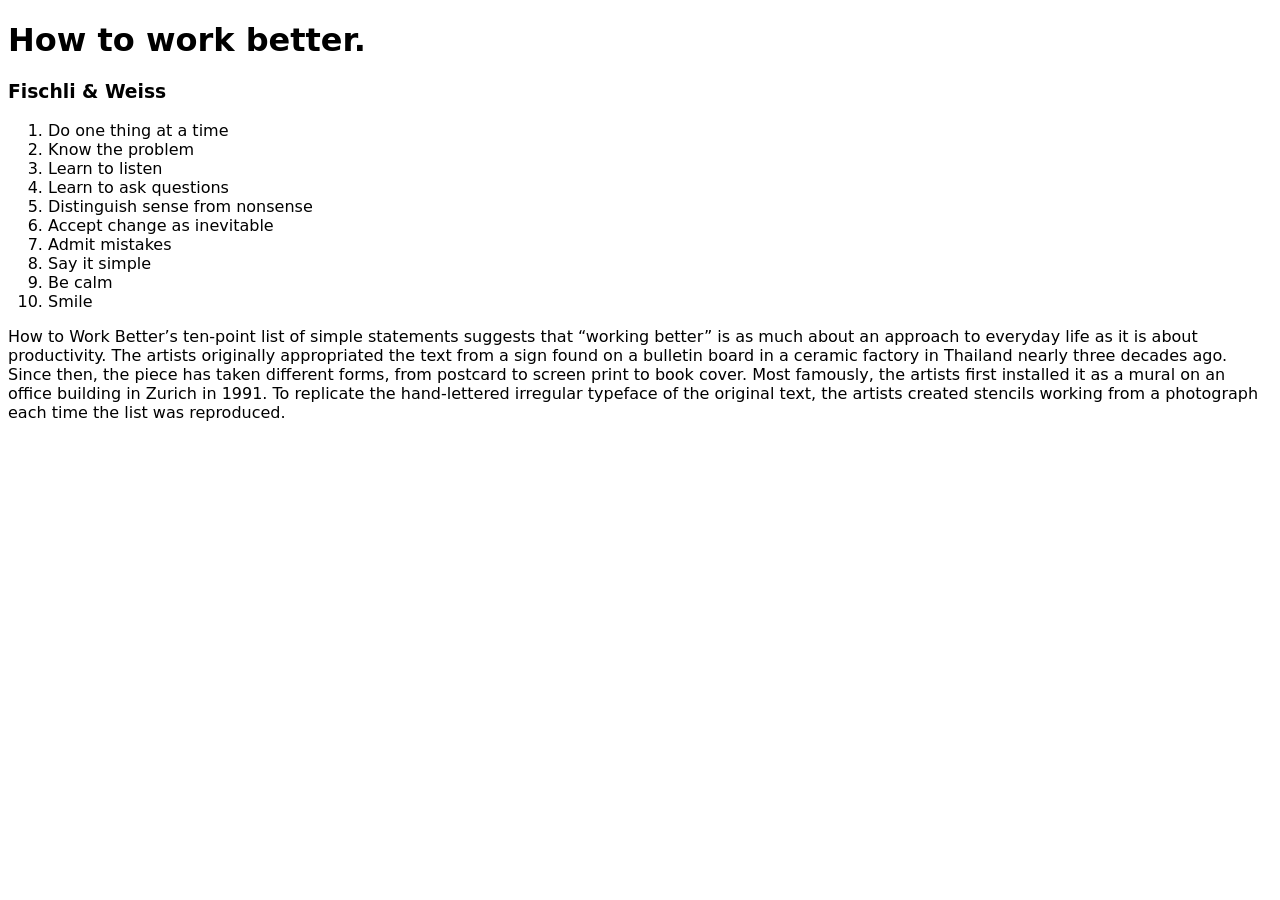
==== how-to-work-better.html @ da162c0a "version1 jsdiohfsoiud hfaiudop eh28930476 z2h7d8u9" ====
<!DOCTYPE html>
<html lang="en">
<head>
	<meta charset="UTF-8">
	<meta name="viewport" content="width=device-width, initial-scale=1.0">
	<title>How to work better.</title>
	<link rel="stylesheet" href="style.css">
</head>
<body>
	<h1>How to work better.</h1>
	<h3>Fischli & Weiss</h3>
	<ol>
		<li>Do one thing at a time</li>
		<li>Know the problem</li>
		<li>Learn to listen</li>
		<li>Learn to ask questions</li>
		<li>Distinguish sense from nonsense</li>
		<li>Accept change as inevitable</li>
		<li>Admit mistakes</li>
		<li>Say it simple</li>
		<li>Be calm</li>
		<li>Smile</li>
	</ol>
How to Work Better’s ten-point list of simple statements suggests that “working better” is as much about an approach to everyday life as it is about productivity. 
The artists originally appropriated the text from a sign found on a bulletin board in a ceramic factory in Thailand nearly three decades ago. 
Since then, the piece has taken different forms, from postcard to screen print to book cover. 
Most famously, the artists first installed it as a mural on an office building in Zurich in 1991. 
To replicate the hand-lettered irregular typeface of the original text, the artists created stencils working from a photograph each time the list was reproduced.
</body>
</html>
---- style.css ----
body {
	font-family: system-ui;
}
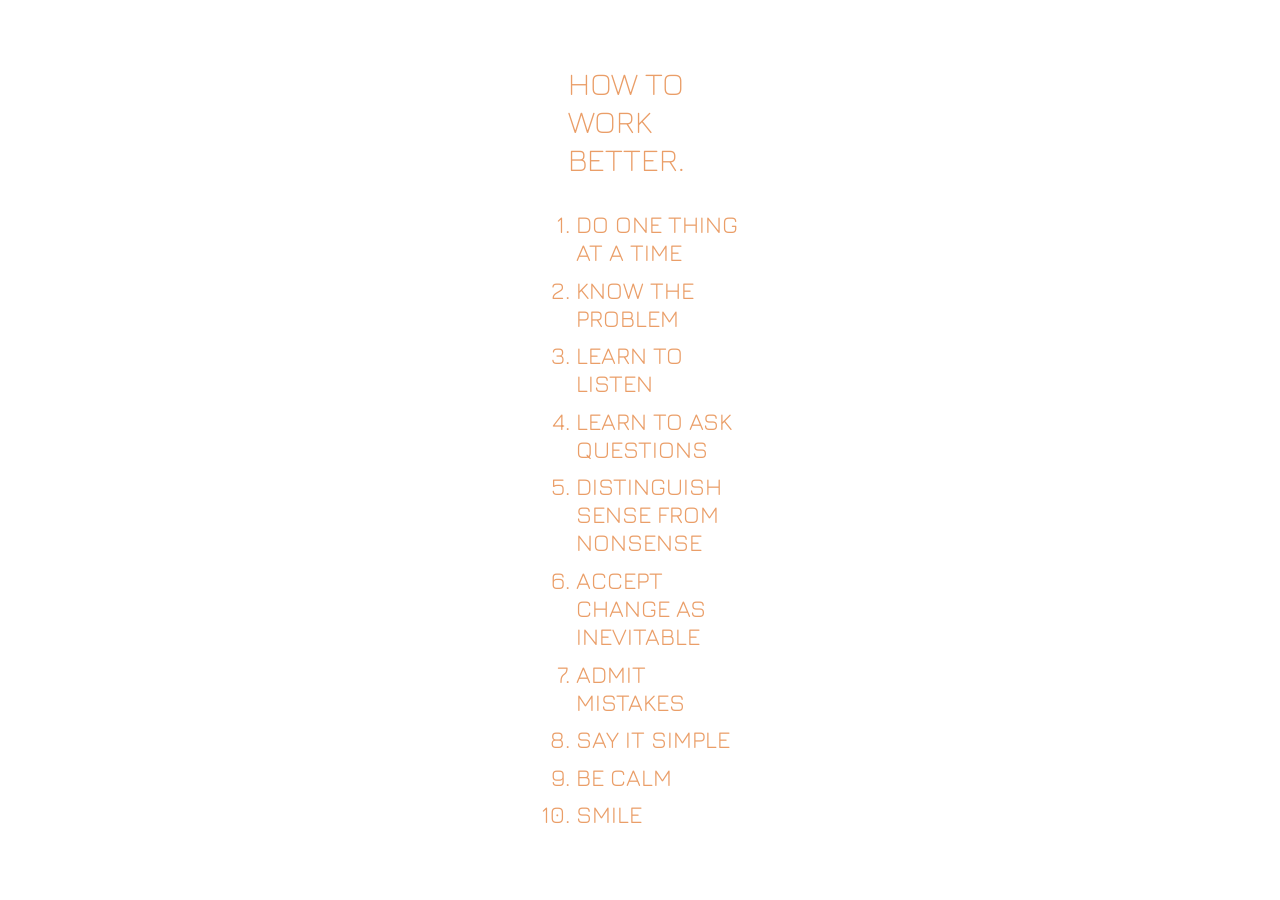
==== commit b7da5904: "asduvutzevbahjkn" ====
--- a/how-to-work-better.html
+++ b/how-to-work-better.html
@@ -5,10 +5,41 @@
 	<meta name="viewport" content="width=device-width, initial-scale=1.0">
 	<title>How to work better.</title>
 	<link rel="stylesheet" href="style.css">
+
+	<link rel="preconnect" href="https://fonts.googleapis.com">
+<link rel="preconnect" href="https://fonts.gstatic.com" crossorigin>
+<link href="https://fonts.googleapis.com/css2?family=Jura:wght@300..700&display=swap" rel="stylesheet">
 </head>
 <body>
+
+	<style>
+
+		body{
+			font-family: "Jura", sans-serif;
+			text-transform: uppercase;
+			max-width: 13rem;
+			margin:auto;
+			color: rgb(234, 158, 104);
+			
+		}
+		h1{
+			margin:2rem;
+			margin-top: 4rem;
+			font-weight: 100;
+		}
+
+		
+		li {
+			font-size:1.5rem;
+			font-weight: 400;
+			margin-bottom:0.6rem
+		}
+
+	</style>
+
+
 	<h1>How to work better.</h1>
-	<h3>Fischli & Weiss</h3>
+	
 	<ol>
 		<li>Do one thing at a time</li>
 		<li>Know the problem</li>
@@ -21,10 +52,6 @@
 		<li>Be calm</li>
 		<li>Smile</li>
 	</ol>
-How to Work Better’s ten-point list of simple statements suggests that “working better” is as much about an approach to everyday life as it is about productivity. 
-The artists originally appropriated the text from a sign found on a bulletin board in a ceramic factory in Thailand nearly three decades ago. 
-Since then, the piece has taken different forms, from postcard to screen print to book cover. 
-Most famously, the artists first installed it as a mural on an office building in Zurich in 1991. 
-To replicate the hand-lettered irregular typeface of the original text, the artists created stencils working from a photograph each time the list was reproduced.
+
 </body>
 </html>
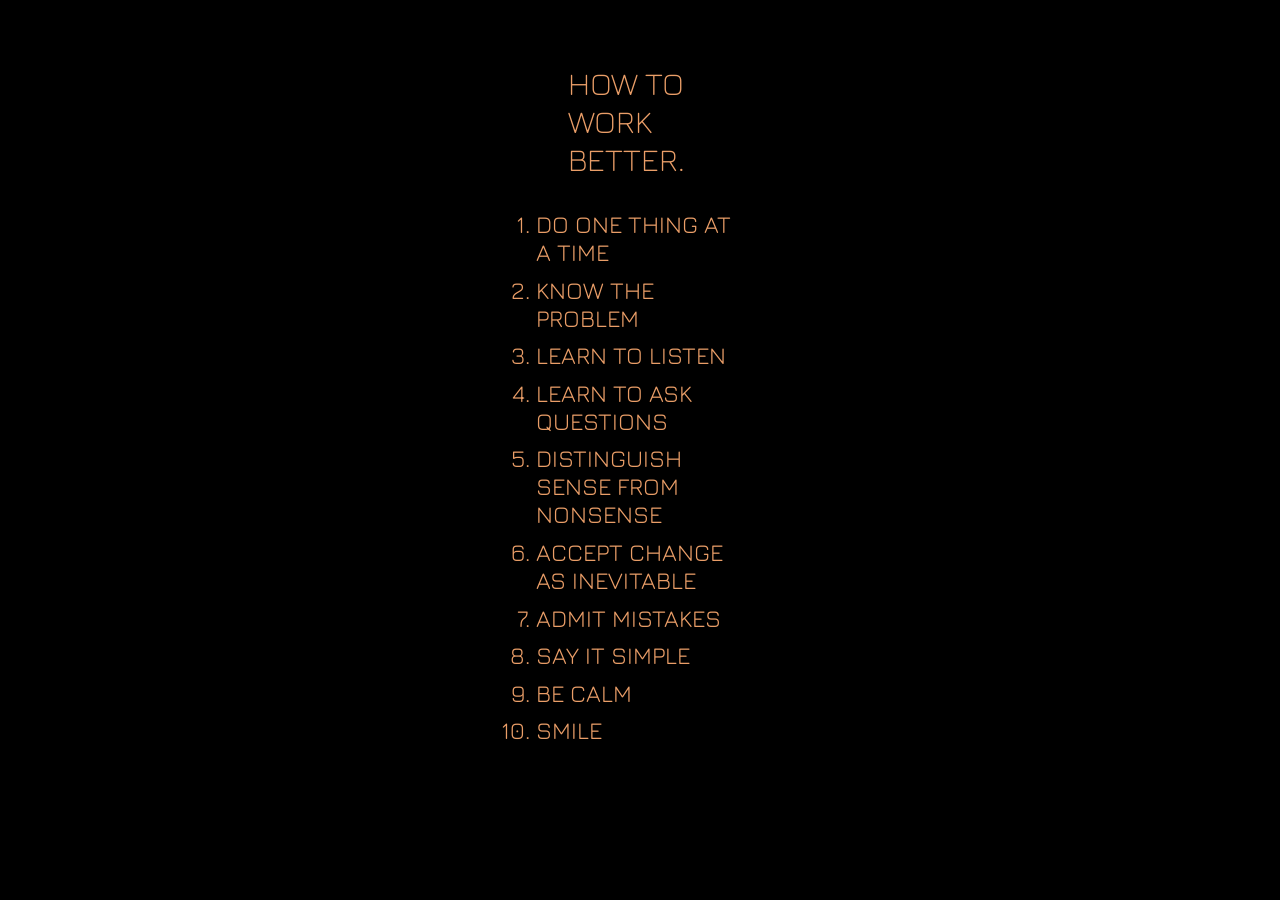
==== commit a3e48d4f: "adasdasda" ====
--- a/how-to-work-better.html
+++ b/how-to-work-better.html
@@ -20,6 +20,9 @@
 			max-width: 13rem;
 			margin:auto;
 			color: rgb(234, 158, 104);
+			border: 1px;
+			border-color: black;
+			background-color: black;
 			
 		}
 		h1{
--- a/style.css
+++ b/style.css
@@ -1,3 +1,11 @@
+/*reset*/
+
+*{
+	margin:0; padding:0;
+}
+
+
+/*typo*/
 body {
-	font-family: system-ui;
+	font-family: sys;
 }
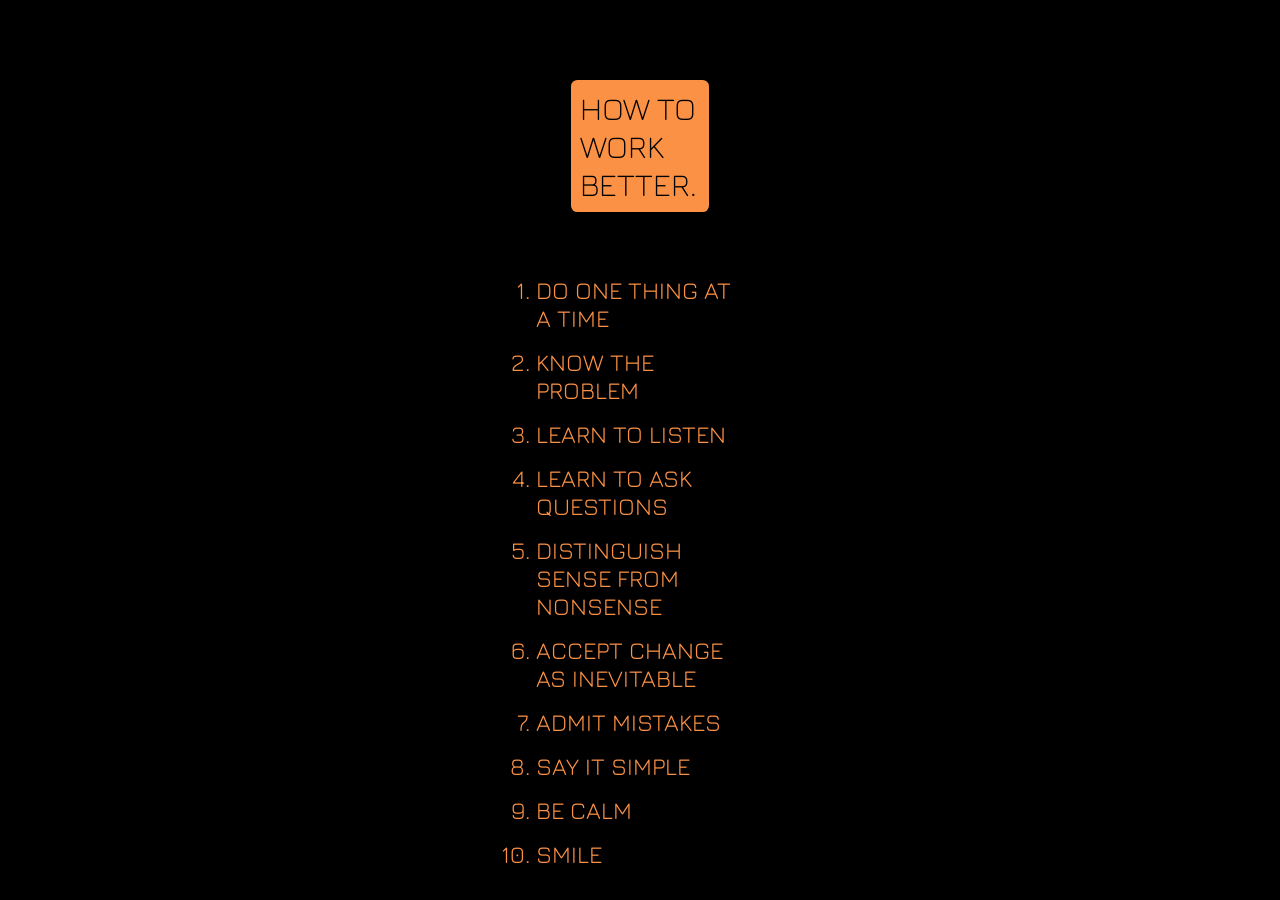
==== commit d3e51df4: "hsdvbfhjaksbdbhaiu" ====
--- a/how-to-work-better.html
+++ b/how-to-work-better.html
@@ -19,23 +19,34 @@
 			text-transform: uppercase;
 			max-width: 13rem;
 			margin:auto;
-			color: rgb(234, 158, 104);
-			border: 1px;
-			border-color: black;
+			color: rgb(251, 145, 69);
+			
 			background-color: black;
 			
 		}
 		h1{
-			margin:2rem;
-			margin-top: 4rem;
+			margin:2.2rem;
+			margin-bottom:4rem;
+			margin-top: 5rem;
 			font-weight: 100;
+			border: 1rem;
+			border-color: rgb(61, 143, 214);
+			background-color: rgb(251, 145, 69);
+			padding: 0.55rem;
+			color: rgb(0, 0, 0);
+			border-radius: 0.4rem;
+			
+		
 		}
 
 		
 		li {
 			font-size:1.5rem;
 			font-weight: 400;
-			margin-bottom:0.6rem
+			margin-bottom:1rem
+		}
+		span{
+			text-align: right;
 		}
 
 	</style>
@@ -44,7 +55,7 @@
 	<h1>How to work better.</h1>
 	
 	<ol>
-		<li>Do one thing at a time</li>
+		<li>Do one thing at <span>a time</span> </li>
 		<li>Know the problem</li>
 		<li>Learn to listen</li>
 		<li>Learn to ask questions</li>
